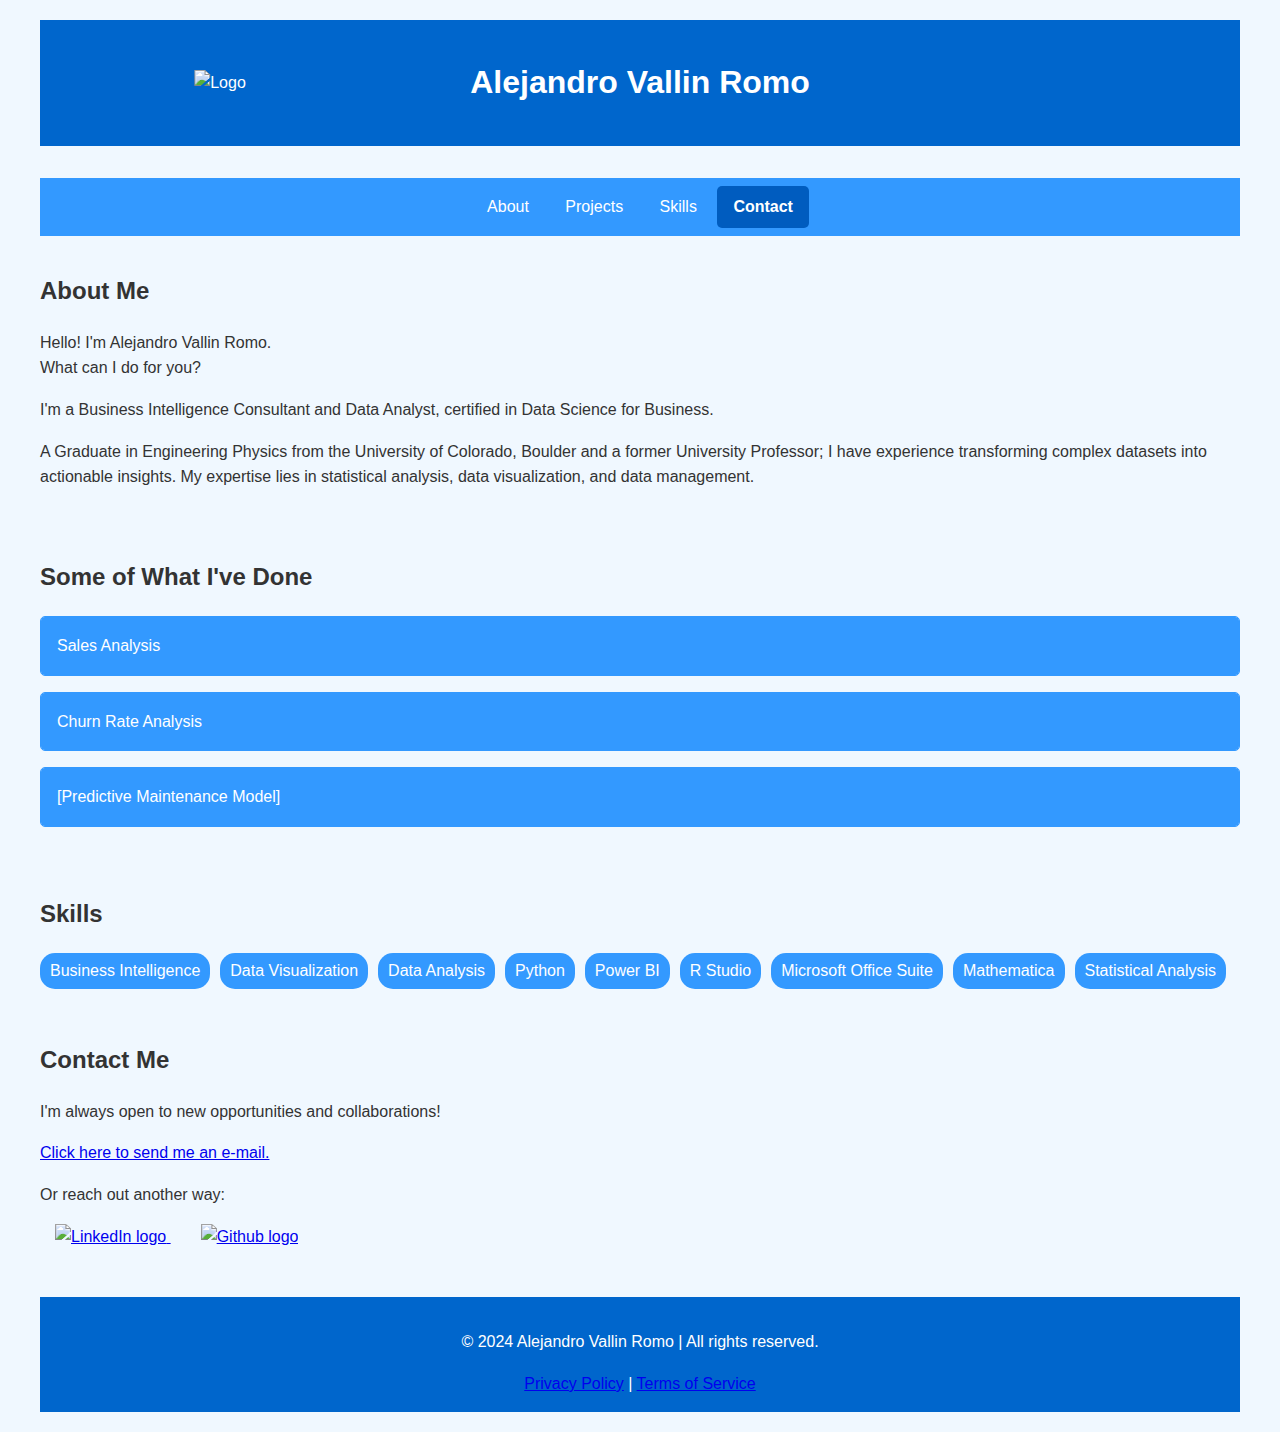
==== home.html @ bf4cb156 "added social media, removed some placeholders. ready to add initial images" ====
<!DOCTYPE html>
<html lang="en">
<head>
	<link rel="icon" type="image/x-icon" href="images/logo_good.png">
	<title>Alejandro Vallin Romo</title>
	<meta charset="UTF-8">
	<link rel="stylesheet" href="styles.css">
</head>
<body>
    <header>
        <div class="logo">
            <img src="images/logo_good.png" alt="Logo" width="105px">
        </div>
        <div class="header-text">
            <h1>Alejandro Vallin Romo</h1>
        </div>
    </header>
    
    <nav>
        <a href="#about">About</a>
        <a href="#projects">Projects</a>
        <a href="#skills">Skills</a>
        <a href="#contact">Contact</a>
    </nav>
    
    <main>
        <section id="about">
            <h2>About Me</h2>
            <p>Hello! I'm Alejandro Vallin Romo. <br>What can I do for you? </p>
			<p>I'm a Business Intelligence Consultant and Data Analyst, certified in Data Science for Business.</p>
            <p>A Graduate in Engineering Physics from the University of Colorado, Boulder and a former University Professor; I have experience transforming complex datasets into actionable insights. My expertise lies in statistical analysis, data visualization, and data management.</p>
        </section>
        
        <section id="projects">
            <h2>Some of What I've Done</h2>
            <div class="project">
                <div class="project-title">Sales Analysis</div>
                <div class="project-content">
                    <p>Taking objective business decisions is a must in today's world. Identifying key trends in your company's data can provide [...].</p>
                    <a href="https://dataanalyst-portfolio.com/projects/ecommerce-analysis">View Project</a>
                </div>
            </div>
            <div class="project">
                <div class="project-title">Churn Rate Analysis</div>
                <div class="project-content">
                    <p>Created an interactive dashboard to visualize [...]</p>
                    <a href="https://dataanalyst-portfolio.com/projects/covid-visualization">View Project</a>
                </div>
            </div>
            <div class="project">
                <div class="project-title">[Predictive Maintenance Model]</div>
                <div class="project-content">
                    <p>[Developed a machine learning model to predict equipment failures, reducing downtime by 30% for a manufacturing client.]</p>
                    <a href="https://dataanalyst-portfolio.com/projects/predictive-maintenance">View Project</a>
                </div>
            </div>
        </section>
        
        <section id="skills">
            <h2>Skills</h2>
            <div class="skills">
                <span class="skill">Business Intelligence</span>
                <span class="skill">Data Visualization</span>
                <span class="skill">Data Analysis</span>
                <span class="skill">Python</span>
                <span class="skill">Power BI</span>
                <span class="skill">R Studio</span>
                <span class="skill">Microsoft Office Suite</span>
                <span class="skill">Mathematica</span>
                <span class="skill">Statistical Analysis</span>
            </div>
        </section>
        
        <section id="contact">
            <h2>Contact Me</h2>
            <p>I'm always open to new opportunities and collaborations!</p>
			<a href="mailto:Alejandro.VallinRomo@colorado.edu">Click here to send me an e-mail.</a>
			<p>Or reach out another way:</p>
			<a class="social_media" href="https://www.linkedin.com/in/alejandro-vallin-romo-a81614179/" target="_blank">
				<img alt="LinkedIn logo" src="images/LinkedIn_logo_initials.png" width="55" height="55">
			</a>
			<a class="social_media" href="https://github.com/AlexChido" target="_blank">
				<img alt="Github logo" src="images/Github_logo.png" width="55" height="55">
			</a>
        </section>
    </main>
    
    <footer>
        <p>&copy; 2024 Alejandro Vallin Romo | All rights reserved.</p>
        <a href="https://dataanalyst-portfolio.com/privacy">Privacy Policy</a> | 
        <a href="https://dataanalyst-portfolio.com/terms">Terms of Service</a>
    </footer>

    <script src="scripts.js"></script>
</body>
</html>
---- styles.css ----
/*CSS styles for my website*/

body {
        font-family: Arial, sans-serif;
        line-height: 1.6;
        color: #333;
        max-width: 1200px;
        margin: 0 auto;
        padding: 20px;
        background-color: #f0f8ff;
    }
header {
	background-color: #0066cc;
	color: white;
	padding: 1rem;
	margin-bottom: 2rem;
	display: flex;
	align-items: center;
	position: relative;
}
.logo {
	position: absolute;
	left: 15%;
	transform: translateX(-50%);
}
.header-text {
	text-align: center;
	width: 100%;
}
nav {
	background-color: #3399ff;
	padding: 0.5rem;
	text-align: center;
}
nav a {
	color: white;
	text-decoration: none;
	padding: 0.5rem 1rem;
	display: inline-block;
	border-radius: 5px;
	transition: background-color 0.3s, transform 0.3s;
}
nav a:hover {
	background-color: #0052a3;
}
nav a[href="#contact"] {
	font-weight: bold;
	background-color: #005cbf;
	border-radius: 5px;
}
nav a[href="#contact"]:hover {
	background-color: #004390;
	transform: scale(1.05);
}

section{
    padding: 1rem 0 1rem; /*top right&left bottom*/
}

.project {
	background-color: white;
	border: 1px solid #3399ff;
	border-radius: 5px;
	margin-bottom: 1rem;
	overflow: hidden;
}
.project-title {
	background-color: #3399ff;
	color: white;
	padding: 1rem;
	cursor: pointer;
	transition: background-color 0.3s;
}
.project-title:hover {
	background-color: #0052a3;
}
.project-content {
	padding: 1rem;
	display: none;
}
.skills {
	display: flex;
	flex-wrap: wrap;
	gap: 10px;
}
.skill {
	background-color: #3399ff;
	color: white;
	padding: 5px 10px;
	border-radius: 15px;
}

.social_media {
    padding: 5px 15px; /*top&bottom right&left*/
}

footer {
	text-align: center;
	margin-top: 2rem;
	padding: 1rem;
	background-color: #0066cc;
	color: white;
}
@media (max-width: 768px) { /*mobile friendly*/
	header {
		flex-direction: column;
		align-items: center;
	}
	.logo {
		position: static;
		transform: none;
		margin-bottom: 1rem;
	}
	.header-text {
		text-align: center;
	}
}
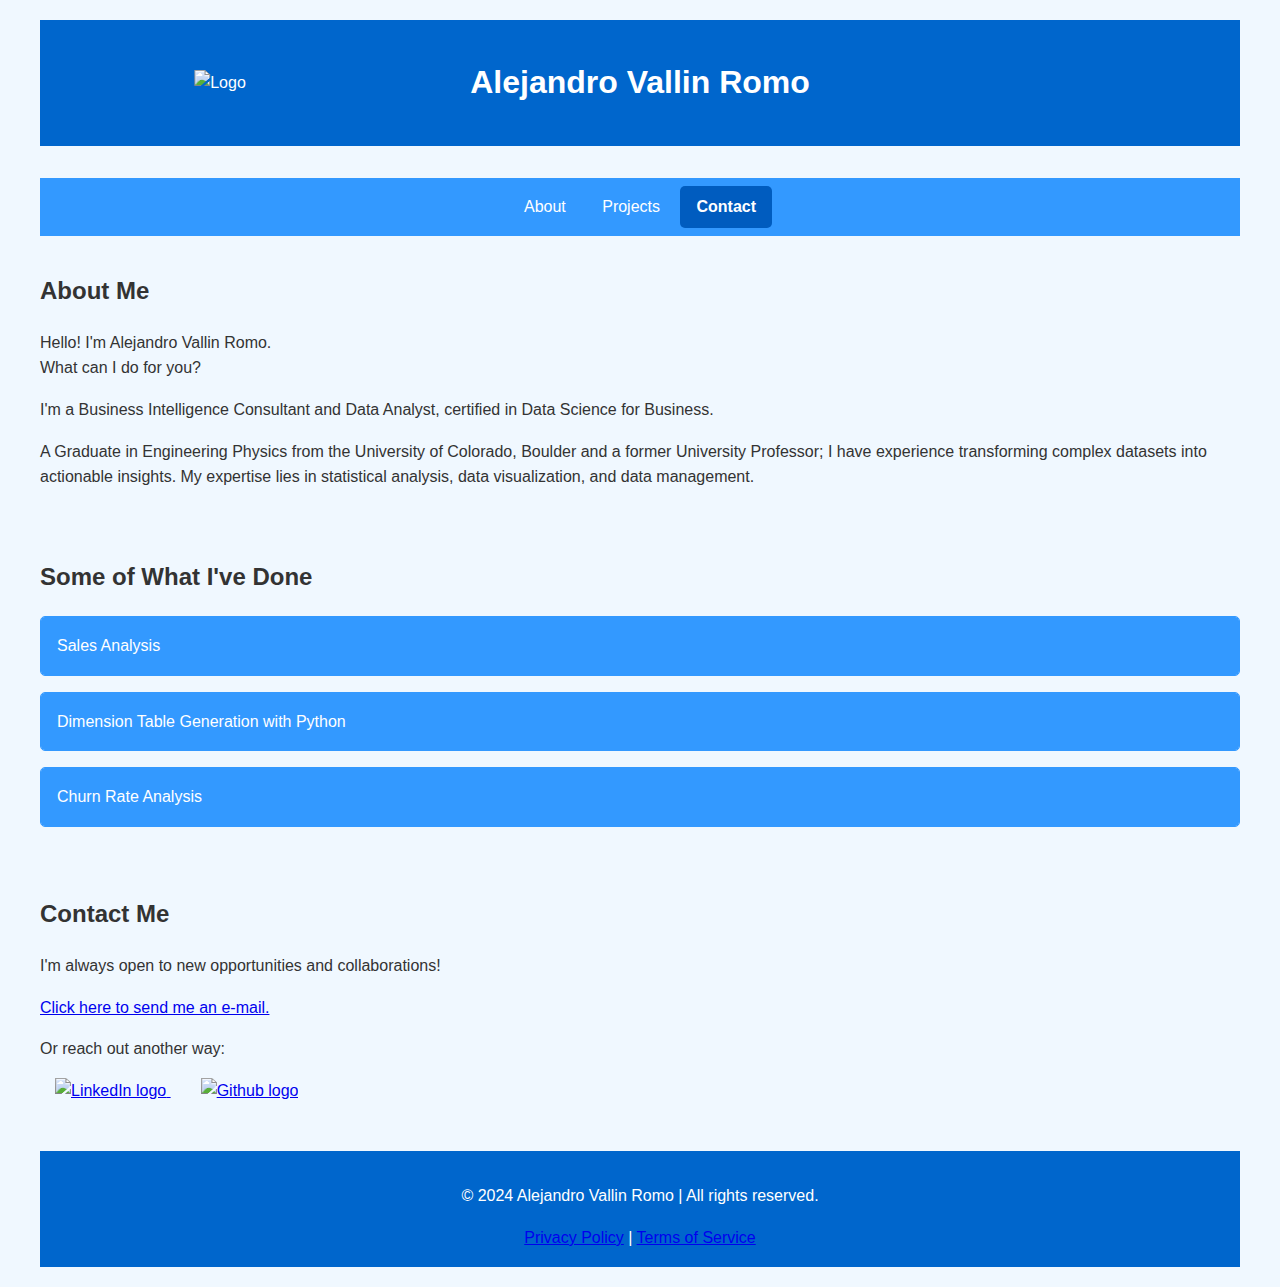
==== commit 0ca511f2: "added pictures on two projects, changed skills section, ready to add images on the churn rate projec" ====
--- a/home.html
+++ b/home.html
@@ -19,7 +19,7 @@
     <nav>
         <a href="#about">About</a>
         <a href="#projects">Projects</a>
-        <a href="#skills">Skills</a>
+        <!---<a href="#skills">Skills</a>--->
         <a href="#contact">Contact</a>
     </nav>
     
@@ -28,34 +28,111 @@
             <h2>About Me</h2>
             <p>Hello! I'm Alejandro Vallin Romo. <br>What can I do for you? </p>
 			<p>I'm a Business Intelligence Consultant and Data Analyst, certified in Data Science for Business.</p>
-            <p>A Graduate in Engineering Physics from the University of Colorado, Boulder and a former University Professor; I have experience transforming complex datasets into actionable insights. My expertise lies in statistical analysis, data visualization, and data management.</p>
+            <p>A Graduate in Engineering Physics from the University of Colorado, Boulder and a former University Professor; I have experience transforming complex datasets into actionable insights. 
+                My expertise lies in statistical analysis, data visualization, and data management.</p>
         </section>
         
         <section id="projects">
             <h2>Some of What I've Done</h2>
+            
             <div class="project">
                 <div class="project-title">Sales Analysis</div>
                 <div class="project-content">
-                    <p>Taking objective business decisions is a must in today's world. Identifying key trends in your company's data can provide [...].</p>
-                    <a href="https://dataanalyst-portfolio.com/projects/ecommerce-analysis">View Project</a>
+                    <p>Developed interactive Sales Analysis Dashboards designed to provide actionable insights into sales performance. 
+                        The following examples are built using Power BI and feature interactive visualizations and filters that allow users to explore the data generated by their customer and products across different time frames, sales channels, among other metrics. 
+                        Analyzing how the top customers are buying in comparison to previous trends, as well as the current business plan, enables the company to monitor progress, identify risks and opportunities, and make data-driven decisions.</p>
+                    <div class="content">
+                        <p> Click on any image to zoom:</p>
+						<div class="image-gallery">
+                            <img src="images/customer_sales%25.png" 
+                                 alt="customer sales contribution dashboard in percentages" 
+                                 loading="lazy" aria-haspopup="true" 
+                                 data-caption="Interactive dashboard that tracks customer sales contribution throughout the selected year, total registered customers, and top customers. 
+                                               To take a closer look into the top customers, the “(?)” button redirects the user to the next dashboard (click on the next image to see it).">
+                            <img src="images/top_customers_gap.png" 
+                                 alt="top customer performance tables" 
+                                 loading="lazy" aria-haspopup="true" 
+                                 data-caption="Identify problems quickly with Business Intelligence. 
+                                               In this example we can easily identify that some of our top customers haven’t performed as well as they did at this day last year (customer names are censored for privacy).">
+							<img src="images/customer_sales$.png" 
+                                 alt="customer sales contribution dashboard" 
+                                 loading="lazy" aria-haspopup="true" 
+                                 data-caption="User-friendly buttons that help end-users interact with the dashboard and explore the data however they prefer. 
+                                               In this example we can change the year where we extract the data, the sales channel, the “(?)” help button, and a “reset to default” button in case the user wants to revert all changes made to the visualization.">
+							<img src="images/item_sales.png" 
+                                 alt="SKU rationalization dashboard" 
+                                 loading="lazy" aria-haspopup="true" 
+                                 data-caption="Analise your products and services as well. 
+                                               This example also displays a title that adapts according to the selected filters.">
+                            <img src="images/monthly_trend.png" 
+                                 alt="monthly trend and proyection dashboard" 
+                                 loading="lazy" aria-haspopup="true" 
+                                 data-caption="Interactive and useful visuals that helps us identify problems quickly. 
+                                               In this example the trend and the colors of the cards indicate that action must be taken if we want to catch up to the business plan of the month. 
+                                               Again a “(?)” help button is present, as well as a “Show/Hide Weekly Analysis” (in this screenshot is displayed) for a more detailed analysis of the week-by-week business plan.">
+						</div>
+					</div>
+                    <h3>Skills Demonstrated:</h3>
+                    <div class="skills">
+                        <span class="skill">Business Intelligence</span>
+                        <span class="skill">Data Analysis</span>
+                        <span class="skill">Power BI</span>
+                        <span class="skill">Data Visualization</span>
+                    </div>
                 </div>
             </div>
+            
+            <div class="project">
+                <div class="project-title">Dimension Table Generation with Python</div>
+                <div class="project-content">
+                    <p>Developed a program in Python to almost instantly generate a comprehensive Date Dimension Table in a CSV format, which includes various attributes for dates ranging from January 1, 2023, to December 31, 2023. 
+                        The date range can be easily changed to the needs of the user by modifying the variables start_date and end_date. 
+                        The table is designed to be used in data warehousing and business intelligence applications for companies that do business both in Mexico and in the United States.</p>
+                    <div class="content">
+                        <p> Click on any image to zoom:</p>
+						<div class="image-gallery">
+                            <img src="images/python_code.png" 
+                                 alt="python code on Google Colab" 
+                                 loading="lazy" aria-haspopup="true" 
+                                 data-caption="Code written in Python and expertly explained with the use of Jupiter Notebooks.">
+                            <img src="images/csvfile.png" 
+                                 alt="CSV file viewed in Excel" 
+                                 loading="lazy" aria-haspopup="true" 
+                                 data-caption="CSV file can be viewed with Microsoft Excel to make sure the code executed correctly.">
+							<img src="images/datamodel.png" 
+                                 alt="Power BI Data Model View screenshot" 
+                                 loading="lazy" aria-haspopup="true" 
+                                 data-caption="Dimension Table can be easily integreted with new or existing data models, plus format is optimized for being stored on you Data Warehouse.">
+						</div>
+					</div>
+                    <a href="https://github.com/AlexChido/Date-Dimension-Table-Generator.git" target="_blank">Link to the Github repository</a>
+                    <h3>Skills Demonstrated:</h3>
+                    <div class="skills">
+                        <span class="skill">Python</span>
+                        <span class="skill">Pandas</span>
+                        <span class="skill">Data Warehousing</span>
+                        <span class="skill">Data Management</span>
+                        <span class="skill">Data Generation</span>
+                        <span class="skill">Git</span>
+                        <span class="skill">Github</span>
+                    </div>
+                </div>
+            </div>
+            
             <div class="project">
                 <div class="project-title">Churn Rate Analysis</div>
                 <div class="project-content">
-                    <p>Created an interactive dashboard to visualize [...]</p>
-                    <a href="https://dataanalyst-portfolio.com/projects/covid-visualization">View Project</a>
+                    <p>Created an interactive dashboard to visualize churn rate, with the purpose of identifying oportunities to increase customer retention.</p>
                 </div>
             </div>
-            <div class="project">
-                <div class="project-title">[Predictive Maintenance Model]</div>
-                <div class="project-content">
-                    <p>[Developed a machine learning model to predict equipment failures, reducing downtime by 30% for a manufacturing client.]</p>
-                    <a href="https://dataanalyst-portfolio.com/projects/predictive-maintenance">View Project</a>
-                </div>
+            
+            <div id="lightbox" class="lightbox">
+                <span class="close">&times;</span>
+                <img class="lightbox-content" id="lightbox-img" src="" alt="">
+                <p class="lightbox-caption"></p>
             </div>
         </section>
-        
+        <!--- "skills" section consider removing, and integrating it on each project
         <section id="skills">
             <h2>Skills</h2>
             <div class="skills">
@@ -70,7 +147,7 @@
                 <span class="skill">Statistical Analysis</span>
             </div>
         </section>
-        
+        --->
         <section id="contact">
             <h2>Contact Me</h2>
             <p>I'm always open to new opportunities and collaborations!</p>
@@ -87,8 +164,8 @@
     
     <footer>
         <p>&copy; 2024 Alejandro Vallin Romo | All rights reserved.</p>
-        <a href="https://dataanalyst-portfolio.com/privacy">Privacy Policy</a> | 
-        <a href="https://dataanalyst-portfolio.com/terms">Terms of Service</a>
+        <a href="#">Privacy Policy</a> | 
+        <a href="#">Terms of Service</a>
     </footer>
 
     <script src="scripts.js"></script>
--- a/styles.css
+++ b/styles.css
@@ -101,6 +101,75 @@
 	background-color: #0066cc;
 	color: white;
 }
+
+/*For Image Gallery*/
+
+.image-gallery img {
+    width: 12rem;
+    margin-right: 1rem;
+    border: 3px solid transparent;
+    transition: border .5s;
+}
+
+.image-gallery img:hover {
+    cursor: pointer;
+    border: 3px solid #888;
+}
+
+.lightbox {
+	display: none; /*Hidden by default*/
+	position: fixed;
+	z-index: 9999;
+	padding-top: 60px;
+	left: 0;
+	top: 0;
+	width: 100%;
+	height: 100%;
+	overflow: auto;
+	background-color: rgba(0, 0, 0, 0.8);
+}
+
+.lightbox-content {
+	margin: auto;
+	display: block;
+	width: 80%;
+	max-width: 100%;
+    max-height: 70vh;
+    object-fit: contain;
+}
+
+.lightbox-caption {
+    color: #fff;
+    text-align: center;
+    padding: 10px;
+    font-size: 20px;
+    font-style: italic;
+    max-width: 80%;
+    margin: 0 auto;
+    overflow-y: auto;
+    max-height: 20vh;
+}
+
+.close {
+	position: absolute;
+	top: 2rem;
+	right: 4rem;
+	color: #fff;
+	font-size: 65px;
+	font-weight: bold;
+	transition: 0.3s;
+	cursor: pointer;
+    text-shadow: -1px -1px 0 #000, 1px -1px 0 #000, 1px 1px 0 #000, -1px 1px 0 #000;
+}
+
+.close:hover,
+.close:focus {
+	color: #bbb;
+	text-decoration: none;
+	cursor: pointer;
+    text-shadow: -1px -1px 0 #424242, 1px -1px 0 #424242, -1px 1px 0 #424242, 1px 1px 0 #424242;
+}
+
 @media (max-width: 768px) { /*mobile friendly*/
 	header {
 		flex-direction: column;
@@ -114,4 +183,26 @@
 	.header-text {
 		text-align: center;
 	}
+    
+    .image-gallery img {
+        width: 80%;
+        margin: 0 auto;
+        margin-bottom: 2rem; /* Add some space between images */
+    }
+    
+    .close {
+        top: 0;
+        right: 1rem;
+        font-size: 50px;
+    }
+    
+    .lightbox-content {
+        width: 90%;
+        max-height: 80%;
+    }
+    
+    .lightbox-caption {
+        font-size: 18px;
+        max-height: max-content;
+    }
 }